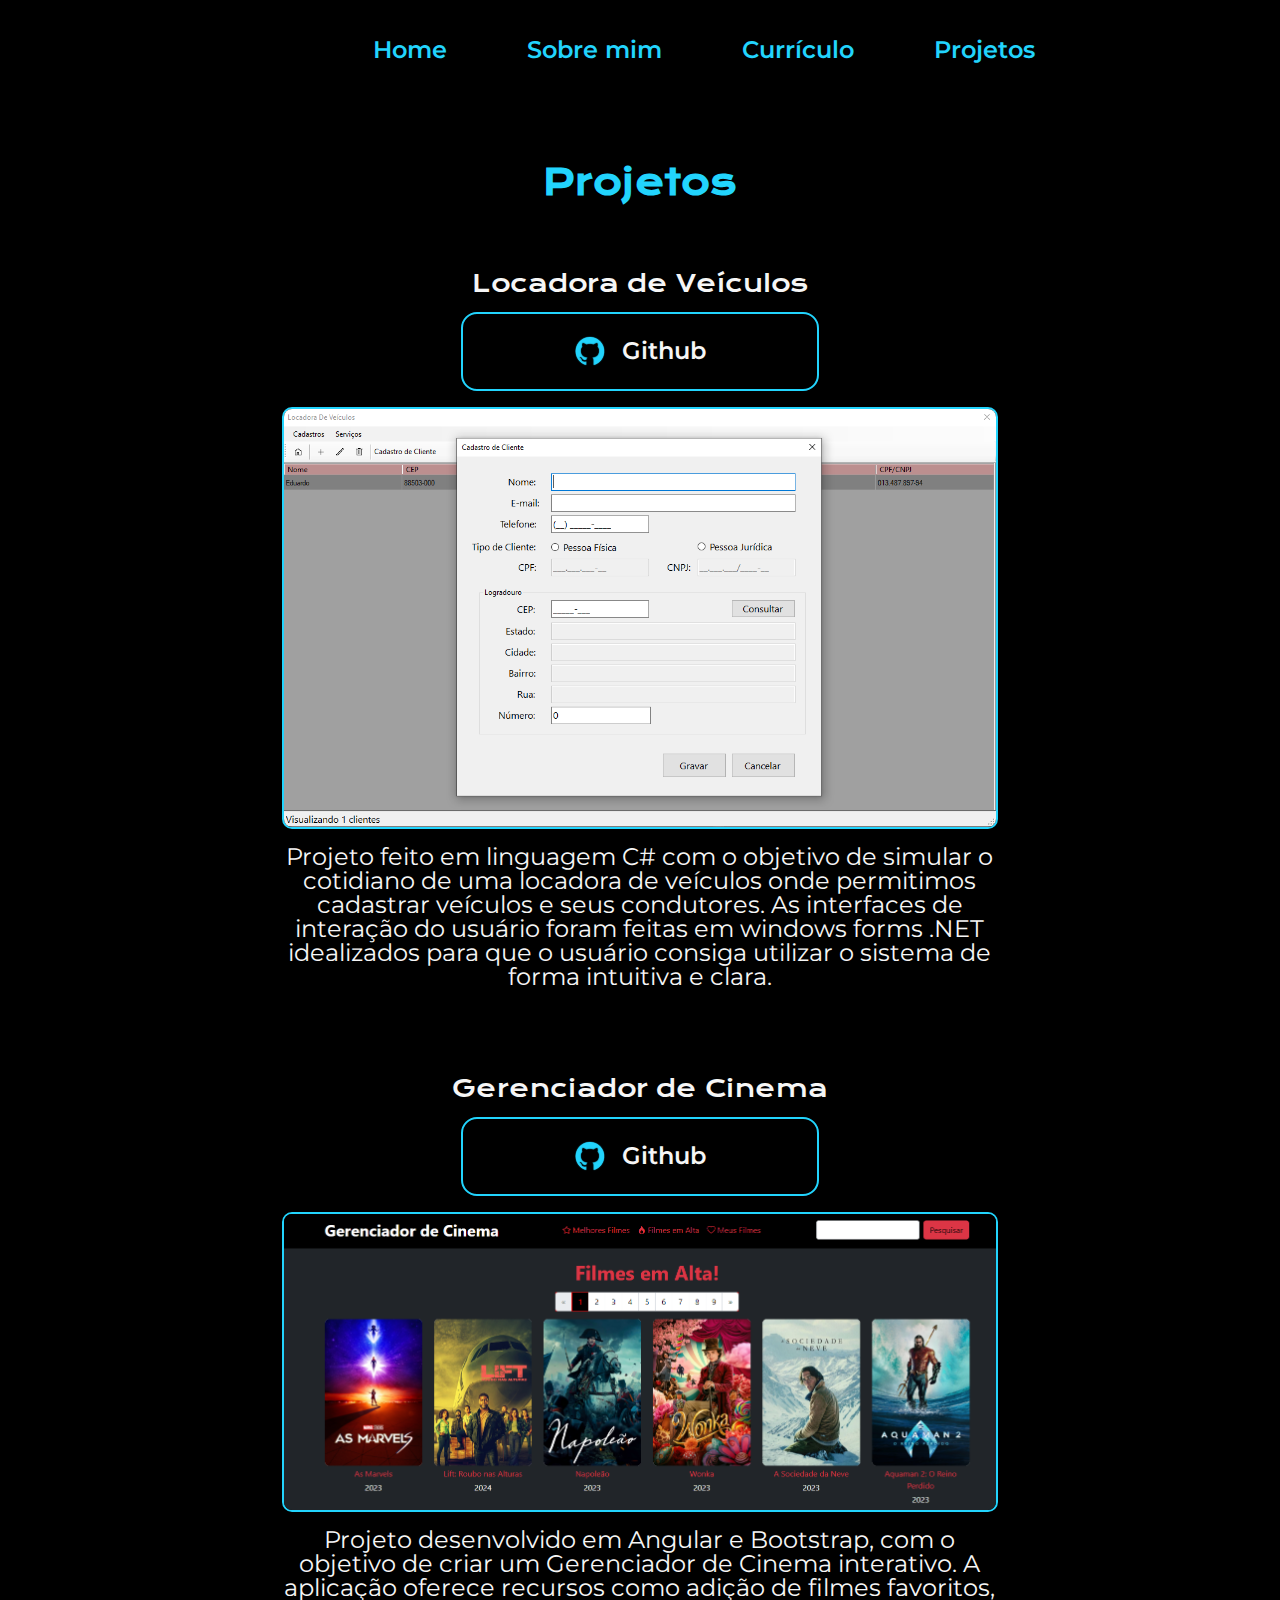
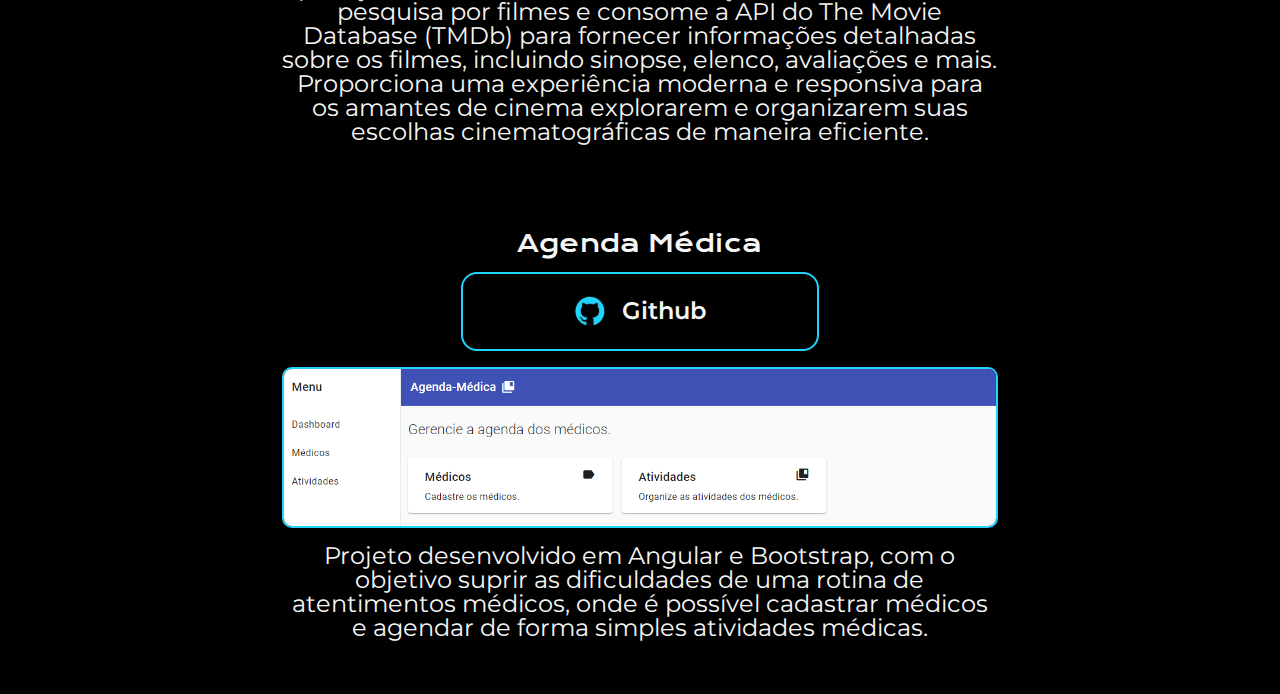
==== pages/projetos.html @ 1163d7fe "first commit" ====
<!DOCTYPE html>
<html lang="pt-br">

<head>
    <meta charset="UTF-8">
    <meta name="viewport" content="width=device-width, initial-scale=1.0">
    <title>Portfolio | Projetos</title>
    <link rel="shortcut icon" href="../images/portfolio-logo.png" type="image/x-icon">
    <link rel="stylesheet" href="../styles/reset.css">
    <link rel="stylesheet" href="../styles/style.css">
</head>

<body class="pagina-projetos">
    <!-- HEADER -->
    <header class="header">
        <nav class="header__menu">
            <a href="../index.html" class="header__menu-link">Home</a>
            <a href="about.html" class="header__menu-link">Sobre mim</a>
            <a href="curriculum.html" class="header__menu-link">Currículo</a>
            <a href="projetos.html" class="header__menu-link">Projetos</a>
        </nav>
    </header>

    <main class="container">
        <section class="container__content">
            <h1 class="content__title content__title-centered header__menu-link">Projetos</h1>

            <div class="projeto-container">
                <h2 class="container__subtitle container__subtitle-centered">Locadora de Veículos</h2>
                <a href="https://github.com/dudu403/LocadoraDeVeiculos" target="_blank" class="container__link">
                    <img src="../images/icons/icon-github.svg" alt="Icone do Github" />
                    Github
                </a>
                <img src="../images/veiculos.png" alt="Imagem do Projeto Locadora de Veículos"
                    class="container__image proj-img" />
                <p class="content__text">Projeto feito em linguagem C# com o objetivo de simular o cotidiano de uma
                    locadora de veículos onde permitimos cadastrar veículos e seus condutores. As interfaces de
                    interação do usuário foram feitas em windows forms .NET idealizados para que o usuário consiga
                    utilizar o sistema de forma intuitiva e clara.</p>
            </div>

            <div class="projeto-container">
                <h2 class="container__subtitle container__subtitle-centered">Gerenciador de Cinema</h2>
                <a href="https://github.com/dudu403/Cinema-Explorer-master" target="_blank" class="container__link">
                    <img src="../images/icons/icon-github.svg" alt="Icone do Github" />
                    Github
                </a>
                <img src="../images/filmes em alta.png" alt="Imagem do Projeto Gerenciador de Cinema"
                    class="container__image proj-img" />
                <p class="content__text">Projeto desenvolvido em Angular e Bootstrap, com o objetivo de criar um
                    Gerenciador de Cinema interativo. A aplicação oferece recursos como adição de filmes favoritos,
                    pesquisa por filmes e consome a API do The Movie Database (TMDb) para fornecer informações
                    detalhadas sobre os filmes, incluindo sinopse, elenco, avaliações e mais. Proporciona uma
                    experiência moderna e responsiva para os amantes de cinema explorarem e organizarem suas escolhas
                    cinematográficas de maneira eficiente.</p>
            </div>

            <div class="projeto-container">
                <h2 class="container__subtitle container__subtitle-centered">Agenda Médica</h2>
                <a href="https://github.com/dudu403/Agenda-medica" target="_blank" class="container__link">
                    <img src="../images/icons/icon-github.svg" alt="Icone do Github" />
                    Github
                </a>
                <img src="../images/agenda medica.png" alt="Imagem do Projeto Gerenciador de Cinema"
                    class="container__image proj-img" />
                <p class="content__text">Projeto desenvolvido em Angular e Bootstrap, com o objetivo suprir as
                    dificuldades de uma rotina de atentimentos médicos, onde é possível cadastrar médicos e agendar de
                    forma simples atividades médicas.</p>
            </div>




        </section>
    </main>

</body>

</html>
---- styles/style.css ----
@import url('https://fonts.googleapis.com/css2?family=Krona+One&family=Montserrat&display=swap');

/* Importações dos arquivos CSS */
@import url('./header/header.css');
@import url('./main/main.css');
@import url('./footer/footer.css');

/* Suas variáveis --root */
:root {
    --black-color: #000000;
    --blue-color: #22D4FD;
    --gray-color: #272727;
    --white-color: #F6F6F6;

    --montserrat-font: "Montserrat", sans-serif;
    --krona-one-font: "Krona One", sans-serif;
}

/* Estilos globais para o body */
body {
    background-color: var(--black-color);
    color: var(--white-color);
    font-family: var(--montserrat-font);
    font-size: 16px;
}

.container__content {
    display: flex;
    flex-direction: column;
    gap: 40px;
    width: 70%;
    text-align: center;
    margin: 0 auto;
}

.pagina-projetos .projeto-container {
    display: flex;
    flex-direction: column;
    align-items: center;
    margin-top: 16px;
}

.pagina-projetos .proj-img {
    width: 100%;
    max-width: 100%;
    border-radius: 10px;
    box-shadow: 0 4px 8px rgba(0, 0, 0, 0.1);
    transition: transform 0.3s ease-in-out;
    margin-top: 16px;
}

.pagina-projetos .container__subtitle,
.pagina-projetos .content__text {
    margin: 16px 0;
}

.container__subtitle {
    text-align: center;
}

.container__link {
    align-items: center;
    border: 2px solid var(--blue-color);
    border-radius: 16px;
    color: var(--white-color);
    display: flex;
    font-size: 1.5rem;
    font-weight: 600;
    gap: 16px;
    justify-content: center;
    padding: 21.5px 0;
    text-align: center;
    width: 50%;
    text-decoration: none;
}

.container__link:hover {
    background: var(--gray-color);
}

.container__link.email {
    width: auto; /* Ou ajuste conforme necessário */
    padding: 10px; /* Ou ajuste conforme necessário */
}

/* Adicione a classe 'email' ao link de e-mail */
.container__link[href^="mailto:"] {
    width: auto; /* Ou ajuste conforme necessário */
    padding: 10px; /* Ou ajuste conforme necessário */
}


.container__image {
    border-radius: 100%;
    width: 50%;
    border: 2px solid var(--blue-color);
}

@media screen and (max-width: 1200px) {
    .container__content {
        width: 90%;
    }
}

@media screen and (max-width: 490px) {
    .container__link {
        width: 100%;
    }

    .container__image {
        width: 80%;
    }
}
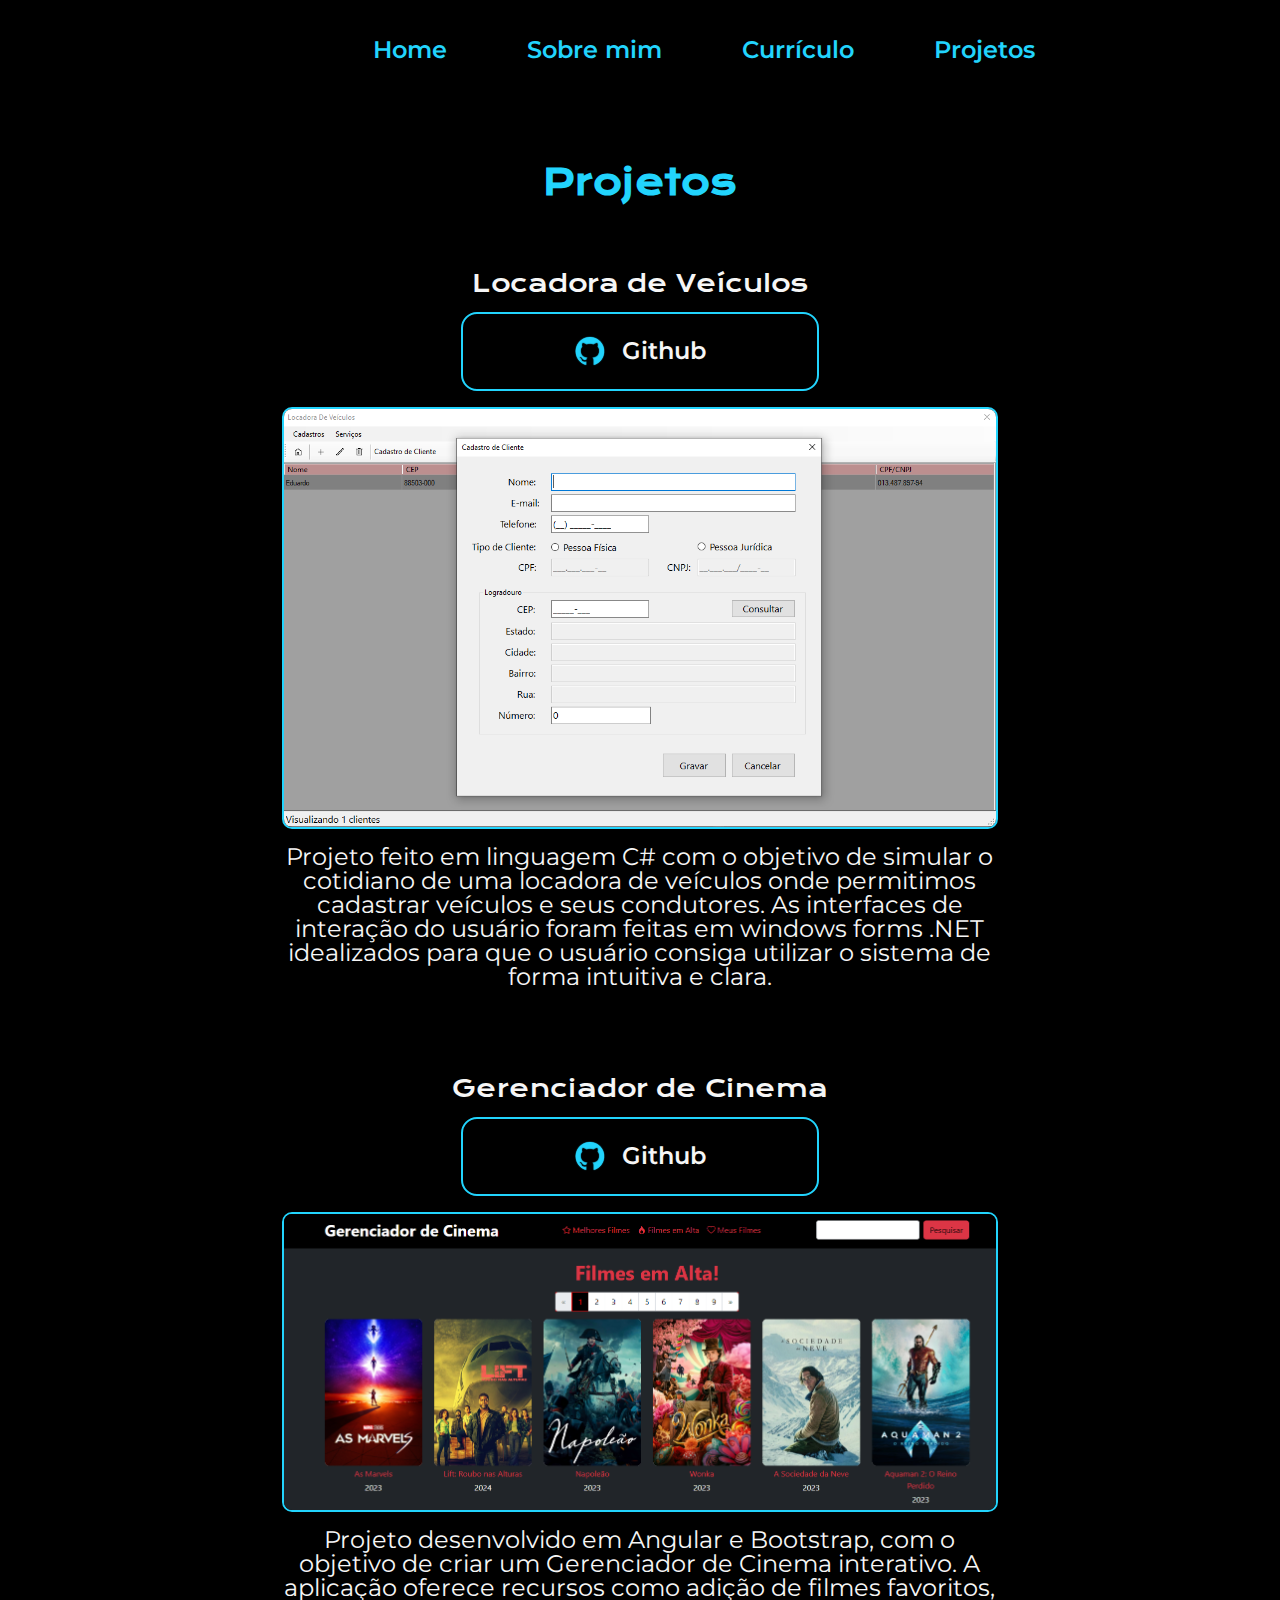
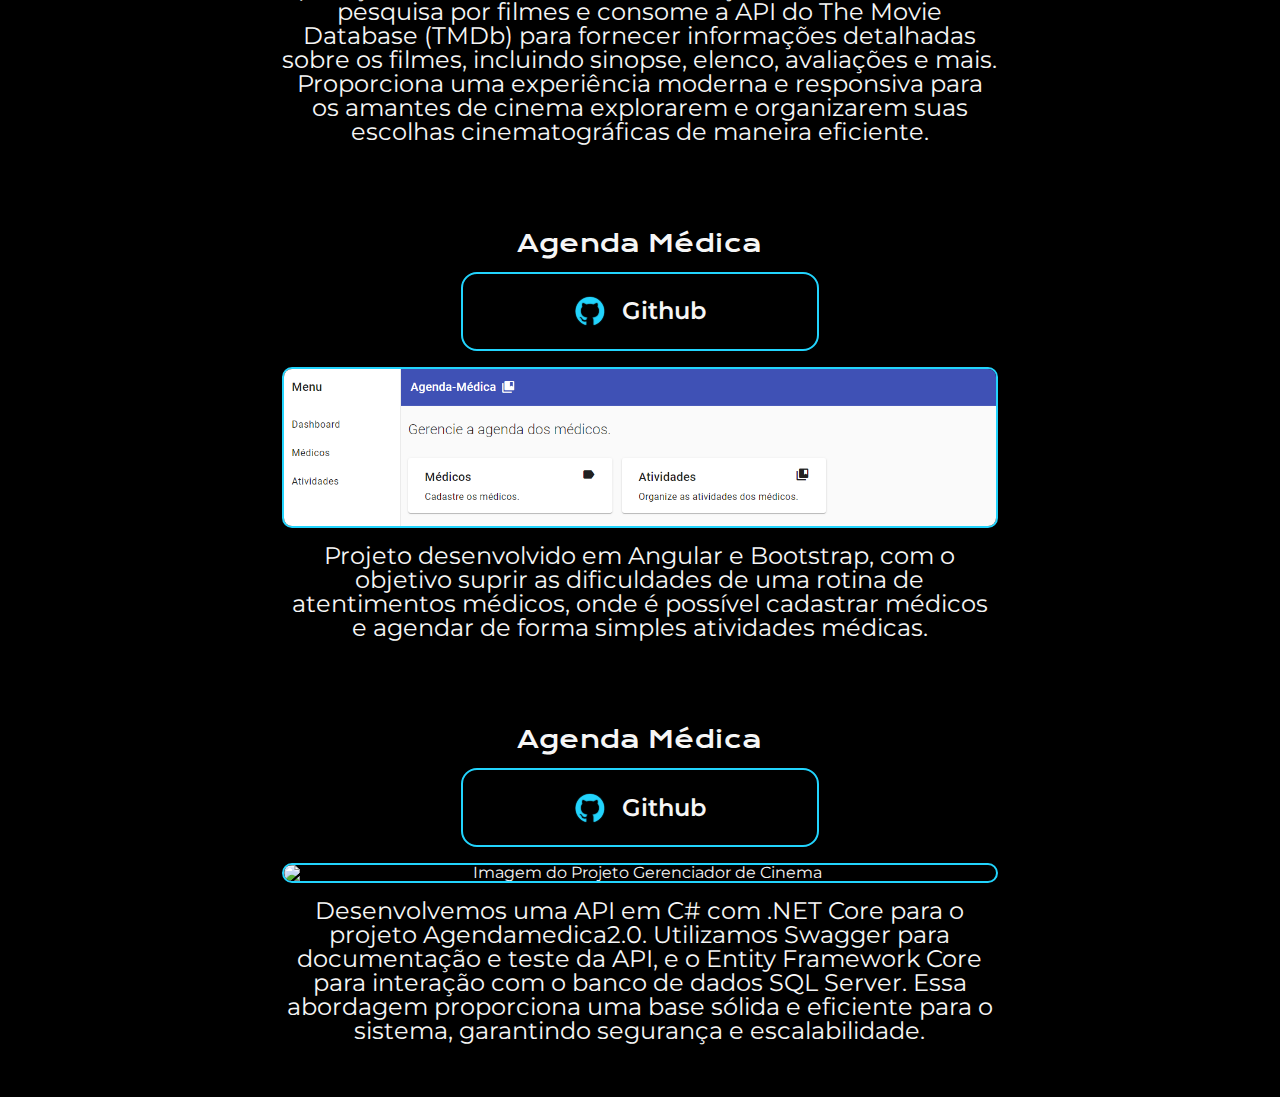
==== commit fc649fc1: "novo projeto" ====
--- a/pages/projetos.html
+++ b/pages/projetos.html
@@ -67,6 +67,21 @@
                     dificuldades de uma rotina de atentimentos médicos, onde é possível cadastrar médicos e agendar de
                     forma simples atividades médicas.</p>
             </div>
+            
+
+            <div class="projeto-container">
+                <h2 class="container__subtitle container__subtitle-centered">Agenda Médica</h2>
+                <a href="https://github.com/dudu403/Agenda-medica" target="_blank" class="container__link">
+                    <img src="../images/icons/icon-github.svg" alt="Icone do Github" />
+                    Github
+                </a>
+                <img src="../images/api medico.png" alt="Imagem do Projeto Gerenciador de Cinema"
+                    class="container__image proj-img" />
+                <p class="content__text">Desenvolvemos uma API em C# com .NET Core para o projeto Agendamedica2.0.
+                    Utilizamos Swagger para documentação e teste da API, e o Entity Framework Core para interação com o
+                    banco de dados SQL Server. Essa abordagem proporciona uma base sólida e eficiente para o sistema,
+                    garantindo segurança e escalabilidade.</p>
+            </div>
 
 
 
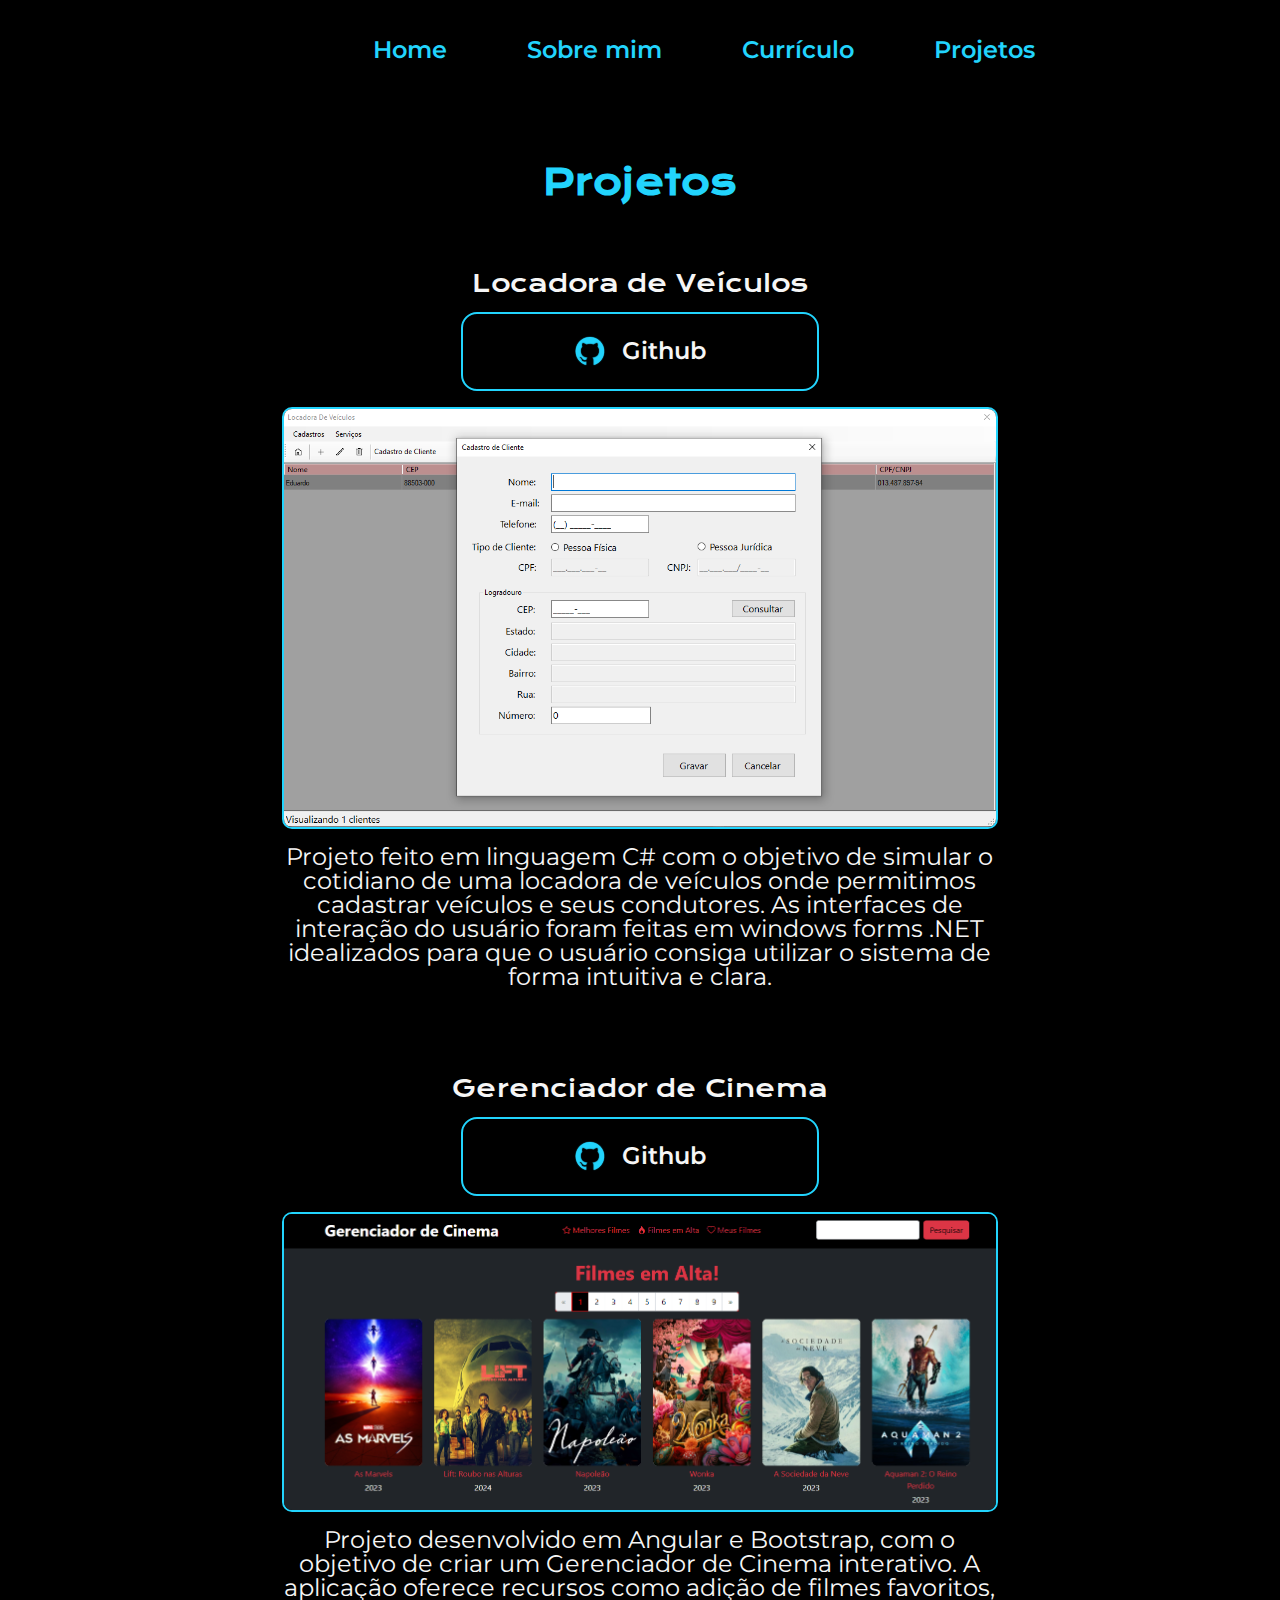
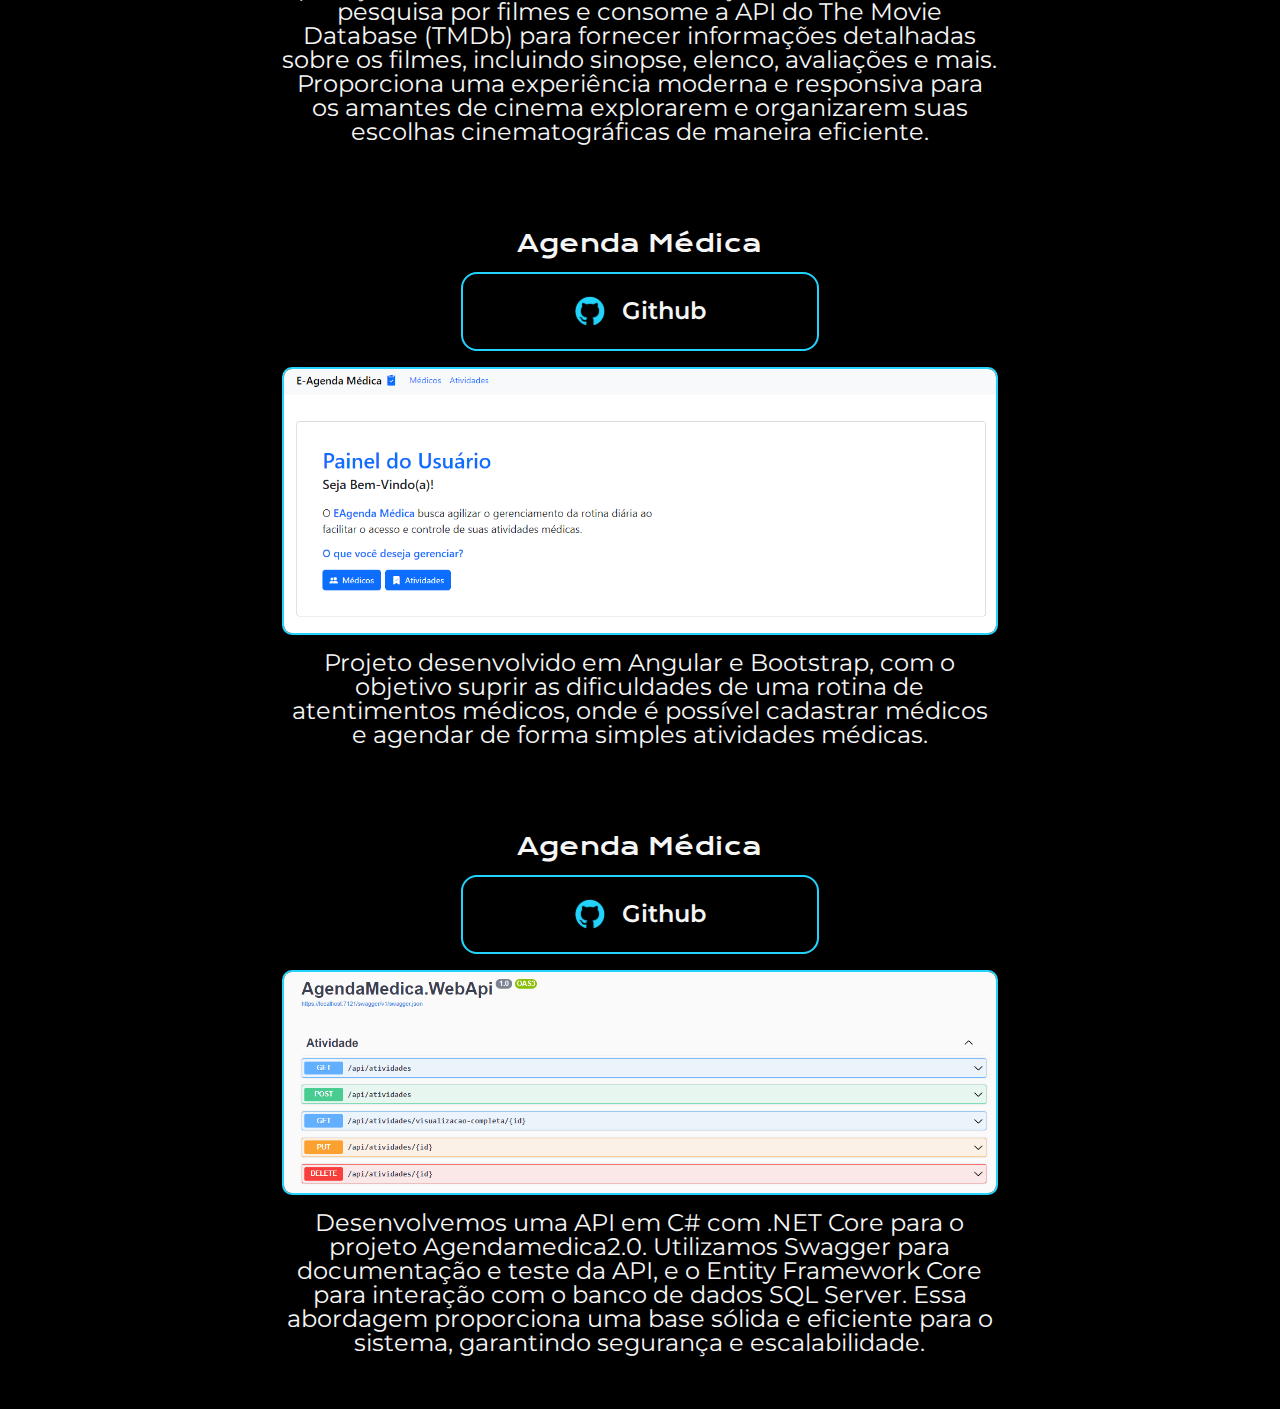
==== commit a8b87ae4: "novo projeto" ====
--- a/pages/projetos.html
+++ b/pages/projetos.html
@@ -57,21 +57,21 @@
 
             <div class="projeto-container">
                 <h2 class="container__subtitle container__subtitle-centered">Agenda Médica</h2>
-                <a href="https://github.com/dudu403/Agenda-medica" target="_blank" class="container__link">
+                <a href="https://github.com/dudu403/agendaMedica2.0" target="_blank" class="container__link">
                     <img src="../images/icons/icon-github.svg" alt="Icone do Github" />
                     Github
                 </a>
-                <img src="../images/agenda medica.png" alt="Imagem do Projeto Gerenciador de Cinema"
+                <img src="../images/frontend agenda.png" alt="Imagem do Projeto Gerenciador de Cinema"
                     class="container__image proj-img" />
                 <p class="content__text">Projeto desenvolvido em Angular e Bootstrap, com o objetivo suprir as
                     dificuldades de uma rotina de atentimentos médicos, onde é possível cadastrar médicos e agendar de
                     forma simples atividades médicas.</p>
             </div>
-            
+
 
             <div class="projeto-container">
                 <h2 class="container__subtitle container__subtitle-centered">Agenda Médica</h2>
-                <a href="https://github.com/dudu403/Agenda-medica" target="_blank" class="container__link">
+                <a href="https://github.com/dudu403/AgendaMedica" target="_blank" class="container__link">
                     <img src="../images/icons/icon-github.svg" alt="Icone do Github" />
                     Github
                 </a>
